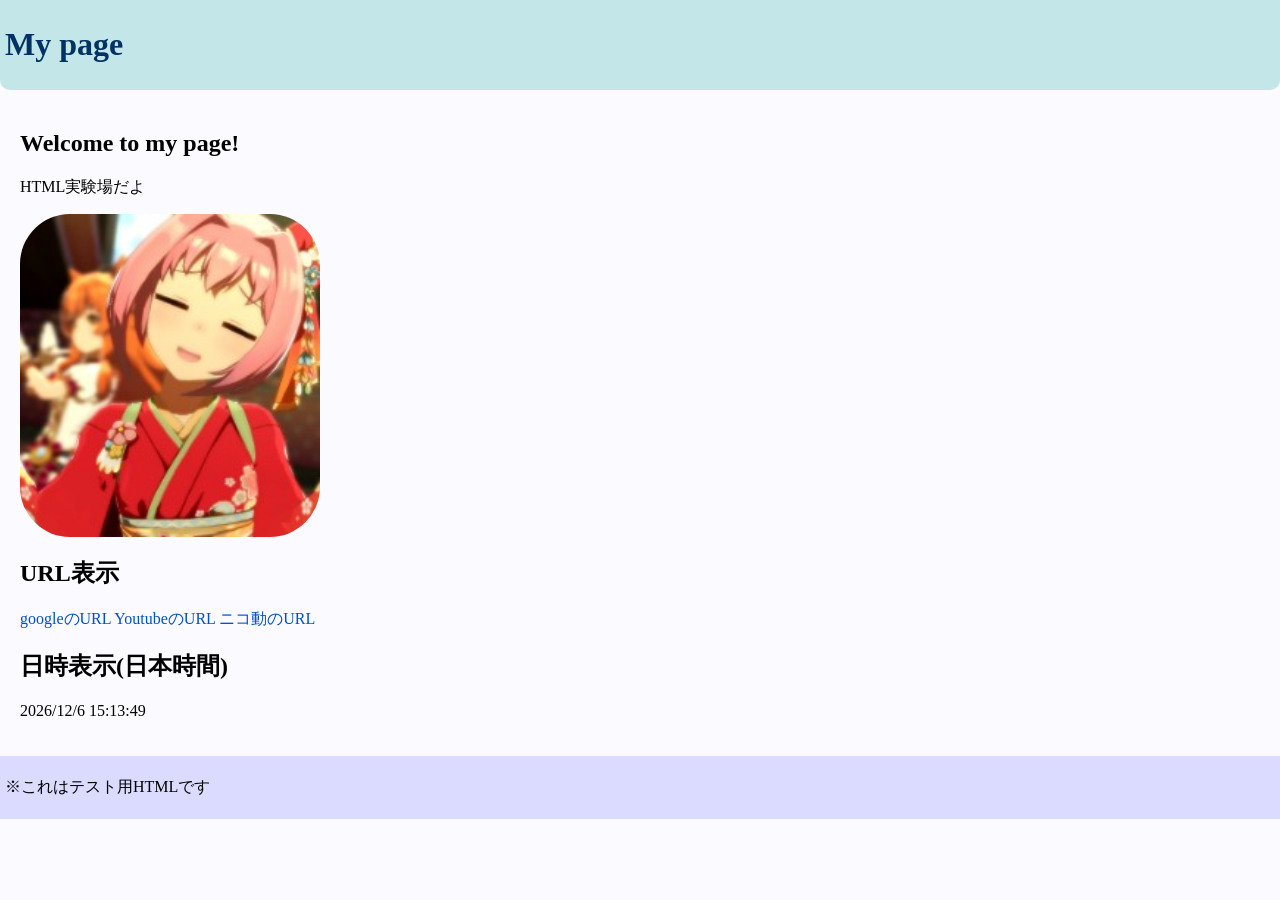
==== index.html @ 84bb357a "indexの追加 画像の追加" ====
<!DOCTYPE html>
<html>

<head>
 <title>My page</title>

 <style>

  header {
    background-color: rgba(190,230,230,0.9);
    padding: 5px;
    border-bottom-left-radius: 10px;
    border-bottom-right-radius: 10px;
  }

  main {
    background-color: rgba(250,250,255,1);
    padding: 20px;
    margin: 0px;
  }
  
  img {
    width: 300px;
    display: block;
    margin: 10px 0;
    border-radius: 50px;
  }
  
  footer {
    background-color: rgba(190,190,255,0.5);
    padding: 5px;
  }

  h1 {
    color: rgba(0, 50, 100, 1);
  }

  a {
    color: rgba(0, 80, 200, 1);
    text-decoration: none;
    transition: 0.2s;
  }

  a:hover {
    color: rgba(200,50,200,1);
  }

  body {
    background-color: rgba(250,250,255,1);
    margin: 0;
    padding: 0;
  }
 </style>
</head>

<body>

 <header>
  <h1>My page</h1>
 </header>

 <main>
  <h2>Welcome to my page!</h2>
  <p>HTML実験場だよ</p>
  <img src="image1.png" width="300" alt="ハルウララ（ウマ娘）">
  <h2>URL表示</h2>
  <a href="https://google.com" target="_blank">googleのURL</a>
  <a href="https://youtube.com" target="_blank">YoutubeのURL</a>
  <a href="https://nicovideo.jp" target="_blank">ニコ動のURL</a>
  <h2>日時表示(日本時間)</h2>
  <p id="time"></p>
 </main>

 <footer>
  <p>※これはテスト用HTMLです</p>
 </footer>

  <script>
   function updateTime() {
    const now = new Date();
    const text = now.toLocaleString('ja-JP', { timeZone: 'Asia/Tokyo' });
    document.getElementById("time").textContent = text;
   }
 
   setInterval(updateTime, 1000);
   updateTime();
  </script>

</body>

</html>
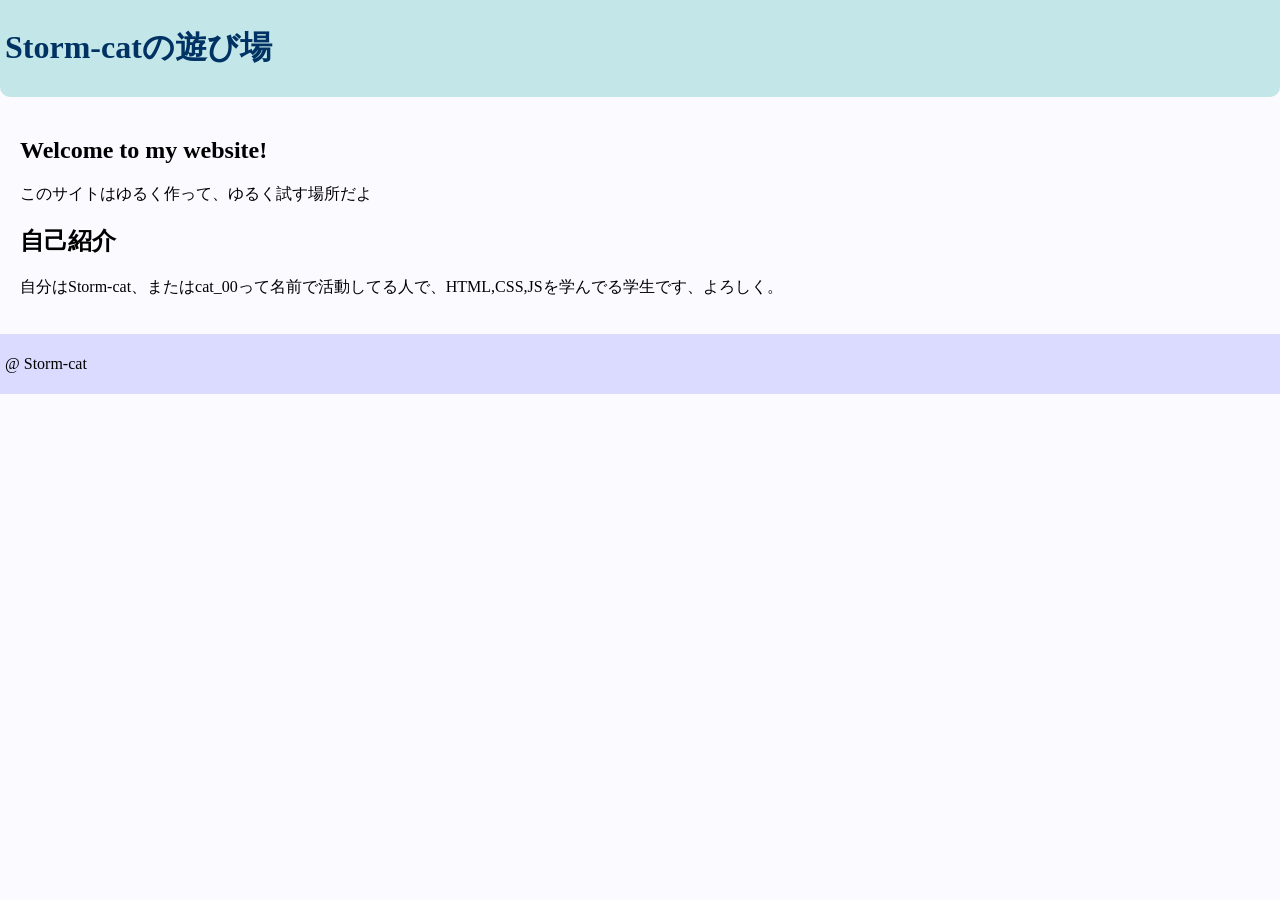
==== commit 41356b90: "index.htmlの更新 今まで実験的に置いていたものを消去、自己紹介追加" ====
--- a/index.html
+++ b/index.html
@@ -23,7 +23,7 @@
     width: 300px;
     display: block;
     margin: 10px 0;
-    border-radius: 50px;
+    border-radius: 150px;
   }
   
   footer {
@@ -56,35 +56,19 @@
 <body>
 
  <header>
-  <h1>My page</h1>
+  <h1>Storm-catの遊び場</h1>
  </header>
 
  <main>
-  <h2>Welcome to my page!</h2>
-  <p>HTML実験場だよ</p>
-  <img src="image1.png" width="300" alt="ハルウララ（ウマ娘）">
-  <h2>URL表示</h2>
-  <a href="https://google.com" target="_blank">googleのURL</a>
-  <a href="https://youtube.com" target="_blank">YoutubeのURL</a>
-  <a href="https://nicovideo.jp" target="_blank">ニコ動のURL</a>
-  <h2>日時表示(日本時間)</h2>
-  <p id="time"></p>
+  <h2>Welcome to my website!</h2>
+  <p>このサイトはゆるく作って、ゆるく試す場所だよ</p>
+  <h2>自己紹介</h2>
+  <p>自分はStorm-cat、またはcat_00って名前で活動してる人で、HTML,CSS,JSを学んでる学生です、よろしく。</p>
  </main>
 
  <footer>
-  <p>※これはテスト用HTMLです</p>
+  <p>@ Storm-cat</p>
  </footer>
-
-  <script>
-   function updateTime() {
-    const now = new Date();
-    const text = now.toLocaleString('ja-JP', { timeZone: 'Asia/Tokyo' });
-    document.getElementById("time").textContent = text;
-   }
- 
-   setInterval(updateTime, 1000);
-   updateTime();
-  </script>
 
 </body>
 
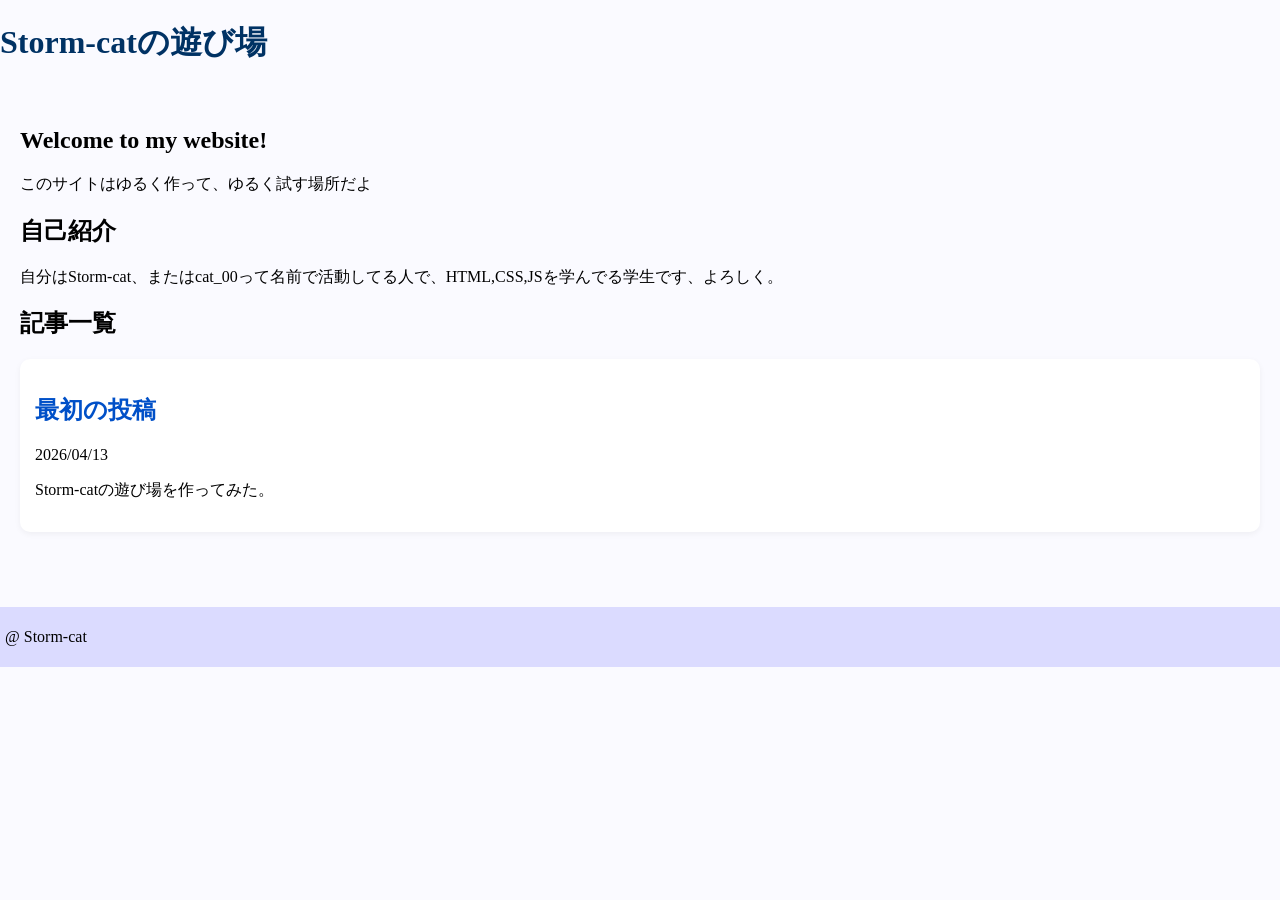
==== commit a6cc671d: "簡易的にブログ化" ====
--- a/index.html
+++ b/index.html
@@ -3,54 +3,7 @@
 
 <head>
  <title>My page</title>
-
- <style>
-
-  header {
-    background-color: rgba(190,230,230,0.9);
-    padding: 5px;
-    border-bottom-left-radius: 10px;
-    border-bottom-right-radius: 10px;
-  }
-
-  main {
-    background-color: rgba(250,250,255,1);
-    padding: 20px;
-    margin: 0px;
-  }
-  
-  img {
-    width: 300px;
-    display: block;
-    margin: 10px 0;
-    border-radius: 150px;
-  }
-  
-  footer {
-    background-color: rgba(190,190,255,0.5);
-    padding: 5px;
-  }
-
-  h1 {
-    color: rgba(0, 50, 100, 1);
-  }
-
-  a {
-    color: rgba(0, 80, 200, 1);
-    text-decoration: none;
-    transition: 0.2s;
-  }
-
-  a:hover {
-    color: rgba(200,50,200,1);
-  }
-
-  body {
-    background-color: rgba(250,250,255,1);
-    margin: 0;
-    padding: 0;
-  }
- </style>
+ <link rel="stylesheet" href="style.css">
 </head>
 
 <body>
@@ -64,6 +17,13 @@
   <p>このサイトはゆるく作って、ゆるく試す場所だよ</p>
   <h2>自己紹介</h2>
   <p>自分はStorm-cat、またはcat_00って名前で活動してる人で、HTML,CSS,JSを学んでる学生です、よろしく。</p>
+  <h2>記事一覧</h2>
+  <article>
+  <h2><a href="post1.html">最初の投稿</a></h2> <p class="date">2026/04/13</p>
+    <p>Storm-catの遊び場を作ってみた。</p>
+  </article>
+  <main>
+</main>
  </main>
 
  <footer>
--- a/style.css
+++ b/style.css
@@ -0,0 +1,48 @@
+ <style>
+
+  header {
+    background-color: rgba(190,230,230,0.9);
+    padding: 5px;
+    border-bottom-left-radius: 10px;
+    border-bottom-right-radius: 10px;
+  }
+
+  main {
+    background-color: rgba(250,250,255,1);
+    padding: 20px;
+    margin: 0px;
+  }
+  
+  article {
+    background: white;
+    margin-bottom: 15px;
+    padding: 15px;
+    border-radius: 10px;
+    box-shadow: 0 2px 6px rgba(0,0,0,0.05);
+  }
+  
+  footer {
+    background-color: rgba(190,190,255,0.5);
+    padding: 5px;
+  }
+
+  h1 {
+    color: rgba(0, 50, 100, 1);
+  }
+
+  a {
+    color: rgba(0, 80, 200, 1);
+    text-decoration: none;
+    transition: 0.2s;
+  }
+
+  a:hover {
+    color: rgba(200,50,200,1);
+  }
+
+  body {
+    background-color: rgba(250,250,255,1);
+    margin: 0;
+    padding: 0;
+  }
+ </style>
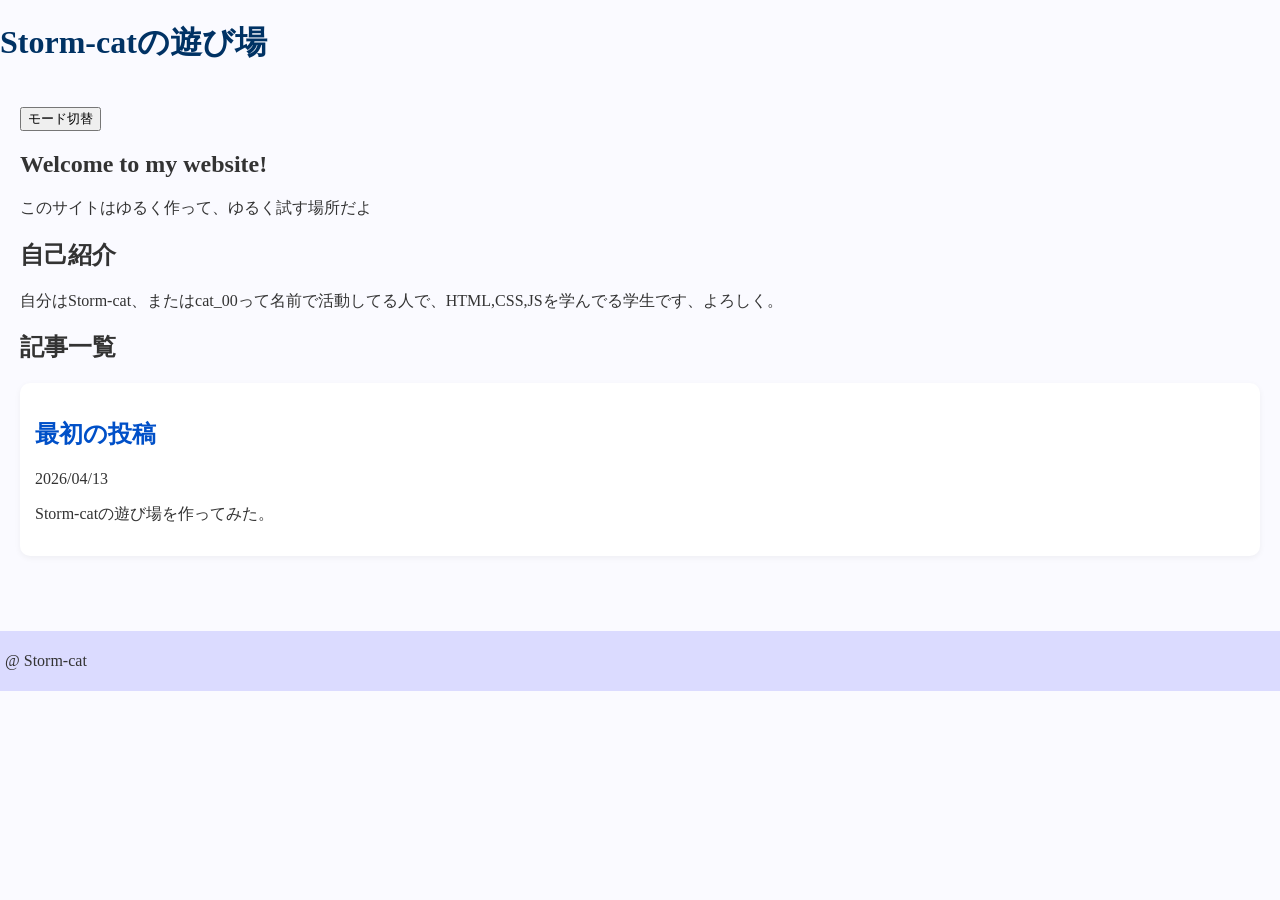
==== commit 028eed82: "ダークモードへの仮対応" ====
--- a/index.html
+++ b/index.html
@@ -13,6 +13,7 @@
  </header>
 
  <main>
+  <button type="button" id="modechange">モード切替</button>
   <h2>Welcome to my website!</h2>
   <p>このサイトはゆるく作って、ゆるく試す場所だよ</p>
   <h2>自己紹介</h2>
@@ -30,6 +31,8 @@
   <p>@ Storm-cat</p>
  </footer>
 
+ <script src="darkmode.js"></script>
+
 </body>
 
 </html>
--- a/style.css
+++ b/style.css
@@ -1,16 +1,18 @@
- <style>
+<style>
 
   header {
     background-color: rgba(190,230,230,0.9);
     padding: 5px;
     border-bottom-left-radius: 10px;
     border-bottom-right-radius: 10px;
+    transition: background-color 0.3s;
   }
 
   main {
     background-color: rgba(250,250,255,1);
     padding: 20px;
     margin: 0px;
+    transition: background-color 0.3s;
   }
   
   article {
@@ -19,15 +21,18 @@
     padding: 15px;
     border-radius: 10px;
     box-shadow: 0 2px 6px rgba(0,0,0,0.05);
+    transition: background-color 0.3s, box-shadow 0.3s;
   }
   
   footer {
     background-color: rgba(190,190,255,0.5);
     padding: 5px;
+    transition: background-color 0.3s;
   }
 
   h1 {
     color: rgba(0, 50, 100, 1);
+    transition: color 0.3s;
   }
 
   a {
@@ -42,7 +47,18 @@
 
   body {
     background-color: rgba(250,250,255,1);
+    color: #333333;
     margin: 0;
     padding: 0;
+    transition: background-color 0.3s, color 0.3s;
   }
- </style>+
+  html.dark-mode header { background-color: rgba(30, 50, 50, 0.9); }
+  html.dark-mode main { background-color: rgba(30, 30, 35, 1); }
+  html.dark-mode article { background: rgba(45, 45, 50, 1); box-shadow: 0 2px 6px rgba(0,0,0,0.5); }
+  html.dark-mode footer { background-color: rgba(40, 40, 60, 0.5); }
+  html.dark-mode h1 { color: rgba(150, 200, 255, 1); }
+  html.dark-mode a { color: rgba(100, 180, 255, 1); }
+  html.dark-mode a:hover { color: rgba(255, 120, 255, 1); }
+  html.dark-mode body { background-color: rgba(30, 30, 35, 1); color: #ffffff; }
+</style>
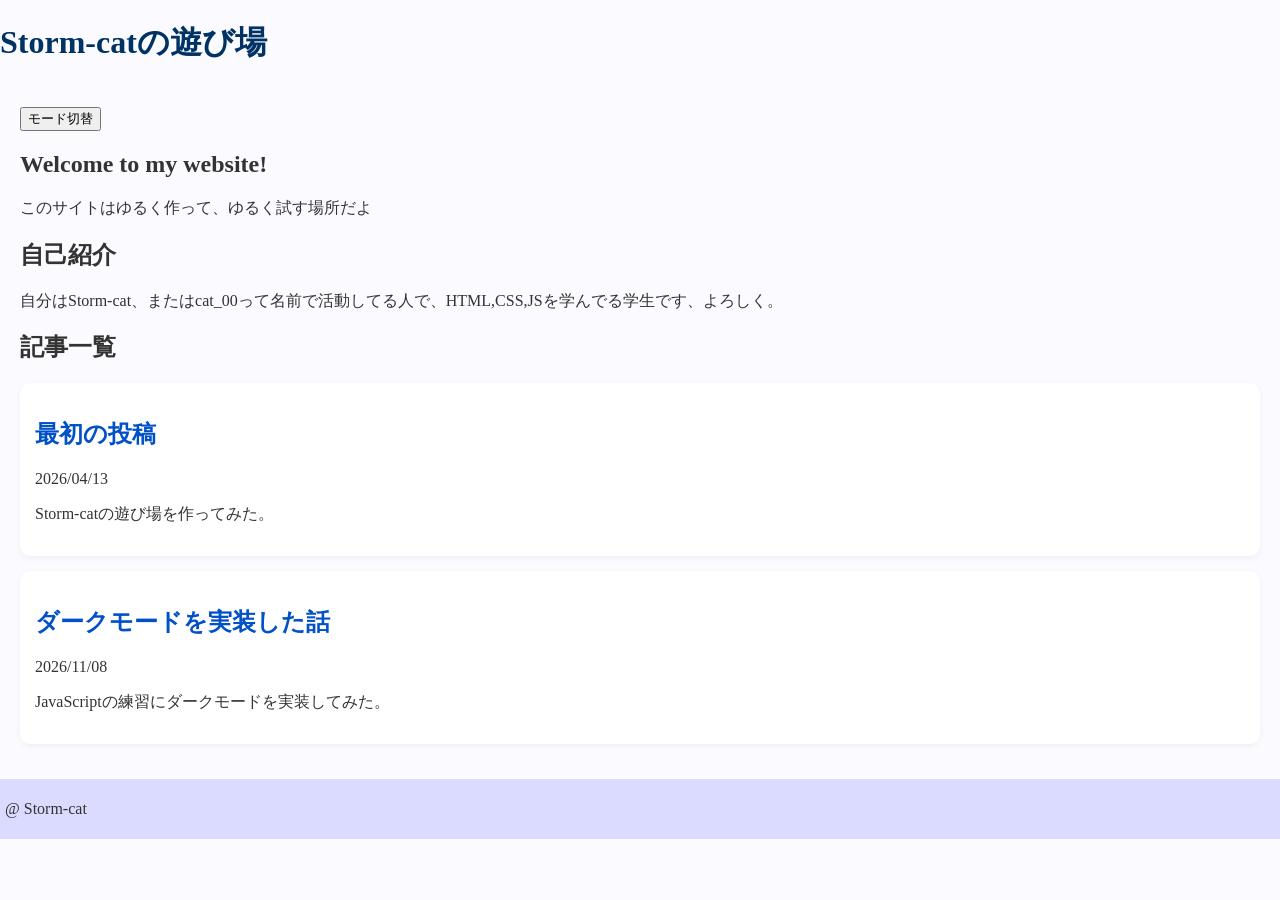
==== commit b4f40ebb: "post2をindexに表示" ====
--- a/index.html
+++ b/index.html
@@ -23,16 +23,18 @@
   <h2><a href="post1.html">最初の投稿</a></h2> <p class="date">2026/04/13</p>
     <p>Storm-catの遊び場を作ってみた。</p>
   </article>
-  <main>
-</main>
+  <article>
+  <h2><a href="post2.html">ダークモードを実装した話</a></h2> <p class="date">2026/11/08</p>
+    <p>JavaScriptの練習にダークモードを実装してみた。</p>
+  </article>
  </main>
 
  <footer>
   <p>@ Storm-cat</p>
  </footer>
 
- <script src="darkmode.js"></script>
+<script src="darkmode.js" defer></script>
 
 </body>
 
-</html>+</html>
